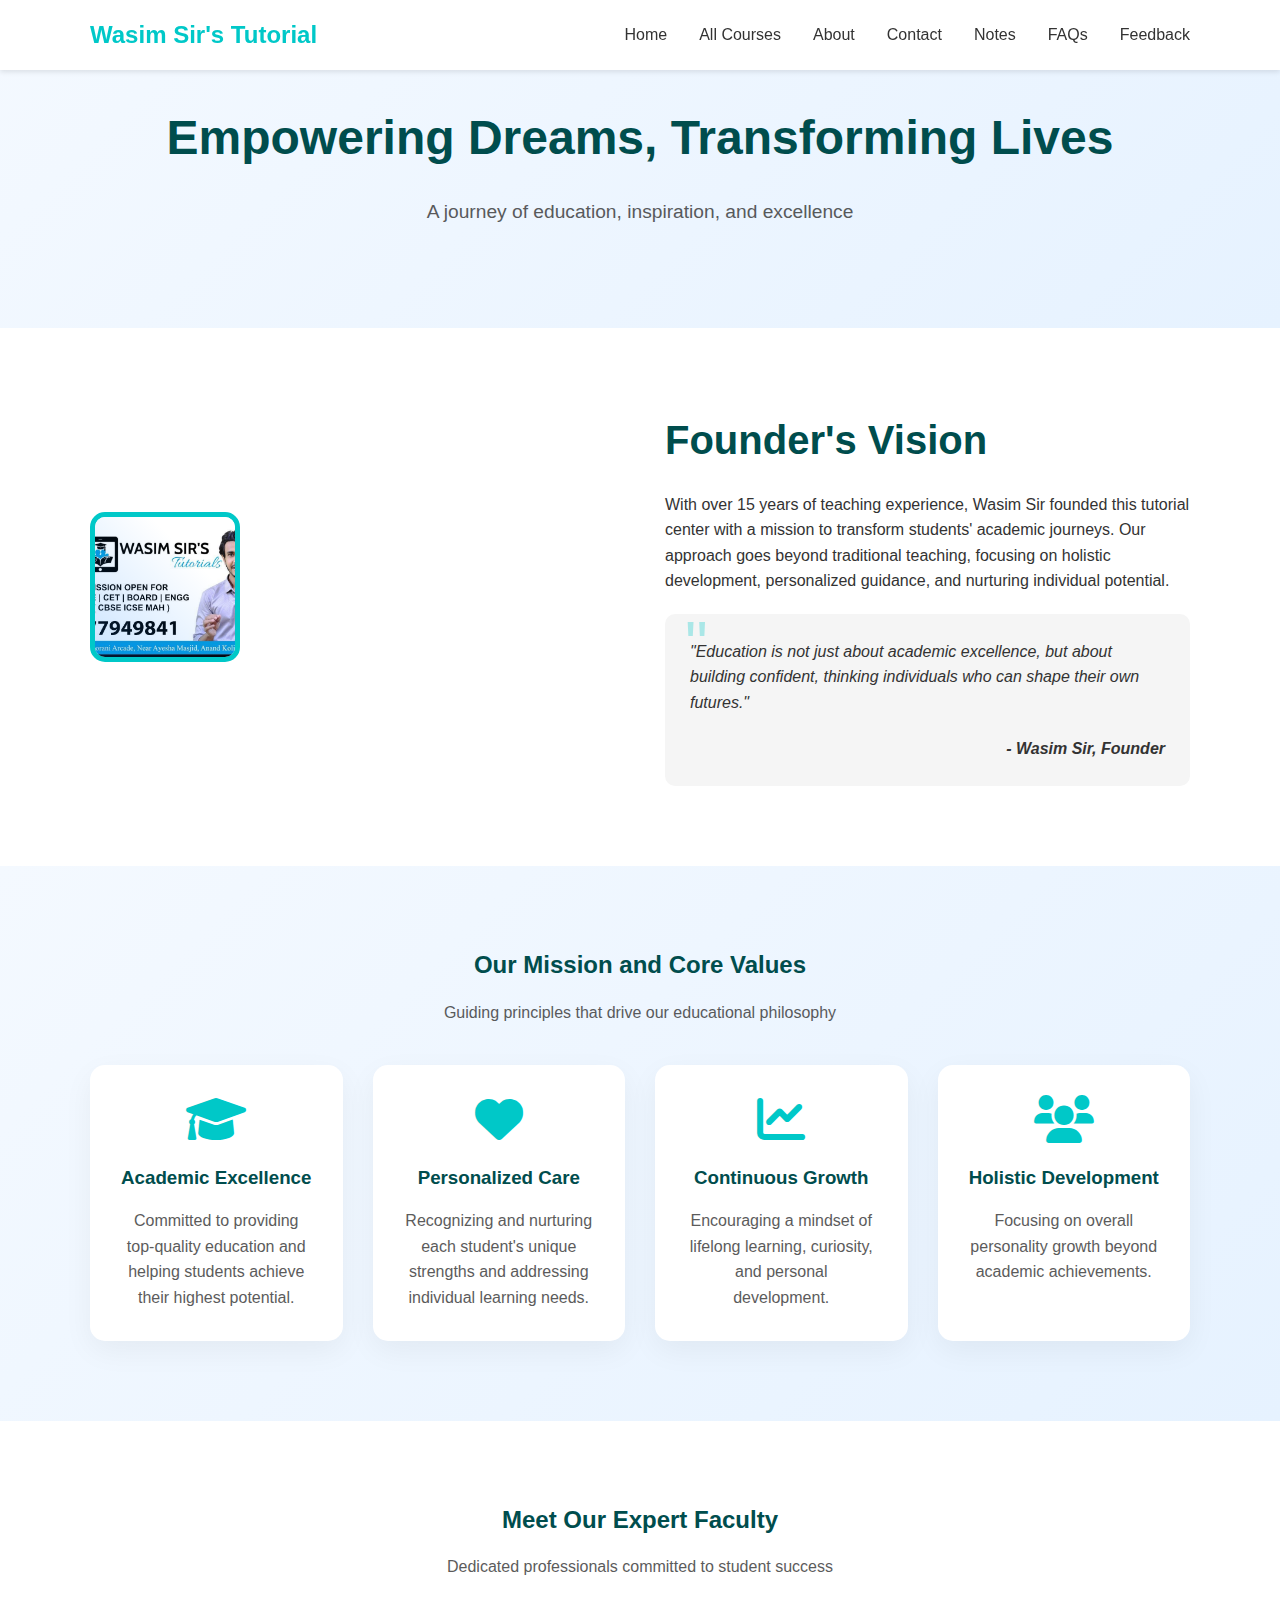
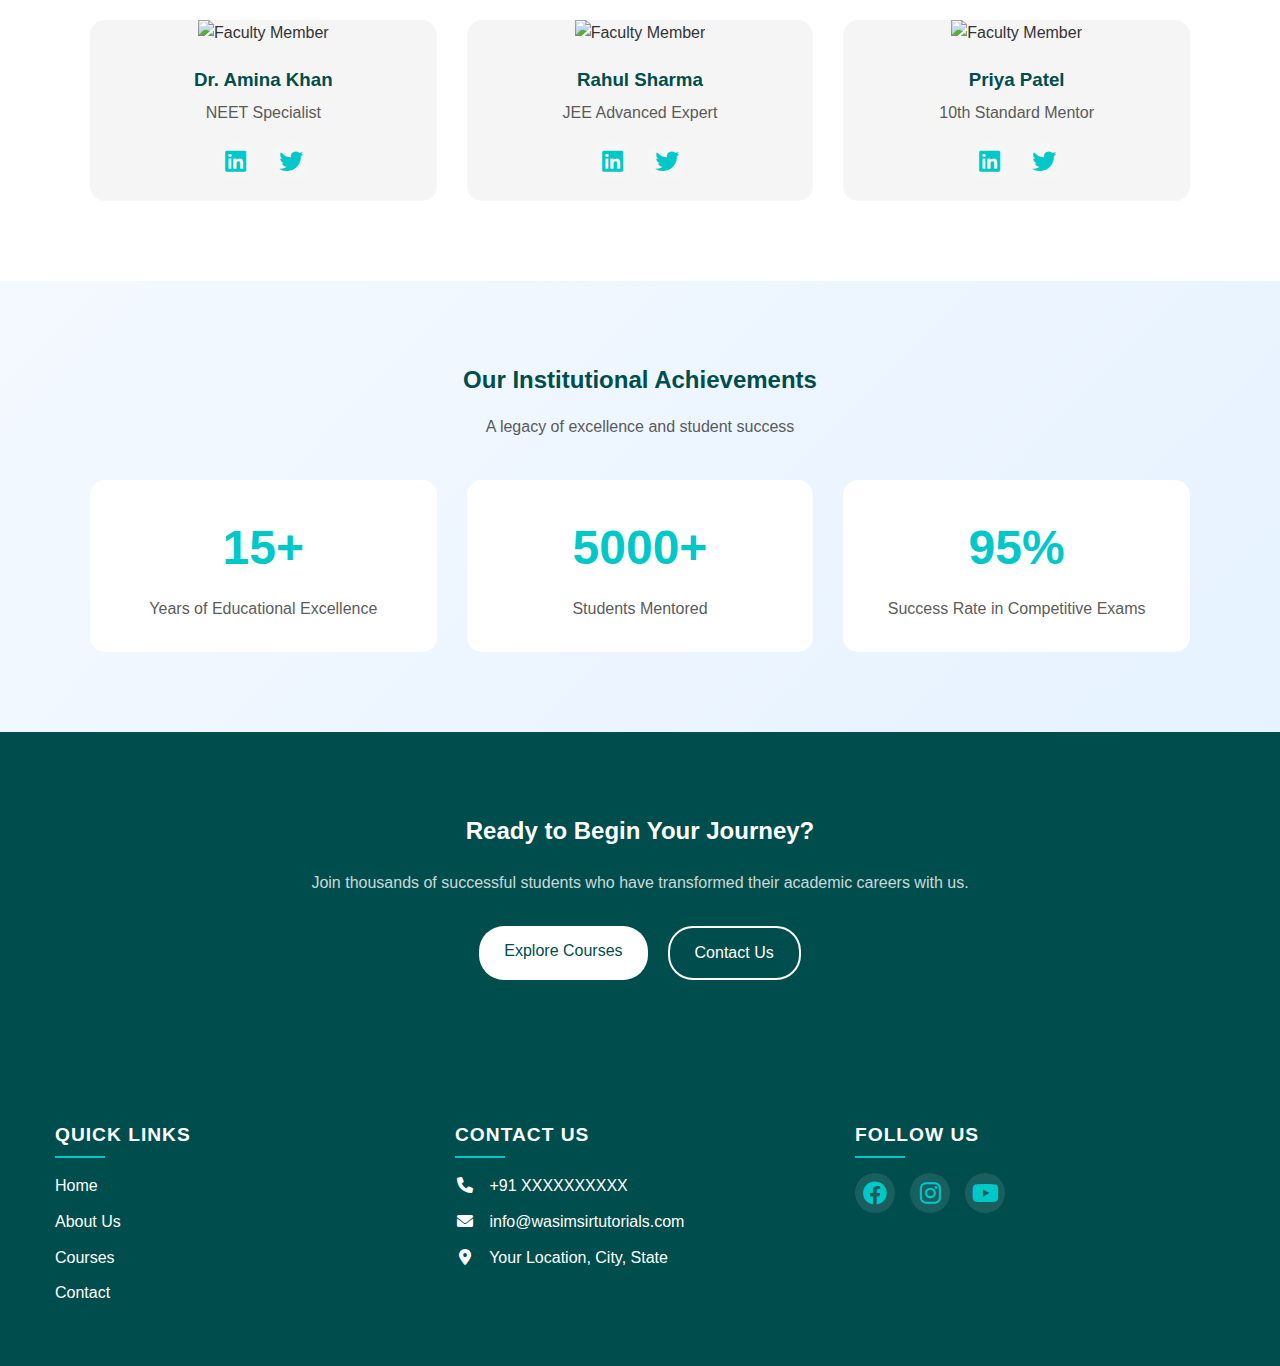
==== pages/about.html @ 132cf809 "Add files via upload" ====
<!DOCTYPE html>
<html lang="en">
<head>
    <meta charset="UTF-8">
    <meta name="viewport" content="width=device-width, initial-scale=1.0">
    <title>About - Wasim Sir's Tutorials</title>
    <link rel="stylesheet" href="https://cdnjs.cloudflare.com/ajax/libs/font-awesome/6.0.0/css/all.min.css">
    <link rel="stylesheet" href="/css/styles.css">
    <link rel="stylesheet" href="/css/footer.css">
    <link rel="stylesheet" href="/css/about.css">
</head>
<body>
    <!-- Navigation -->
    <nav>
        <div class="container">
            <div class="logo">Wasim Sir's Tutorial</div>
            <ul class="nav-links">
                <li><a href="../index.html" class="nav-link" data-scroll="true">Home</a></li>
                <li><a href="courses.html" class="nav-link">All Courses</a></li>
                <li><a href="about.html" class="nav-link">About</a></li>
                <li><a href="contact.html" class="nav-link">Contact</a></li>
                <li><a href="notes.html" class="nav-link" data-scroll="true">Notes</a></li>
                <li><a href="faq.html" class="nav-link">FAQs</a></li>
                <li><a href="feedback.html" class="nav-link">Feedback</a></li>
            </ul>
            <button class="mobile-menu-btn">
                <i class="fas fa-bars"></i>
            </button>
        </div>
    </nav>

    <!-- About Hero Section -->
    <section class="about-hero">
        <div class="container">
            <div class="hero-content">
                <h1>Empowering Dreams, Transforming Lives</h1>
                <p>A journey of education, inspiration, and excellence</p>
            </div>
        </div>
    </section>

    <!-- About Story Section -->
    <section class="about-story">
        <div class="container">
            <div class="story-wrapper">
                <div class="story-image">
                    <img src="/img/wasim sir.jpg" alt="Wasim Sir">
                    <div class="image-overlay"></div>
                </div>
                <div class="story-content">
                    <h2>Founder's Vision</h2>
                    <p>With over 15 years of teaching experience, Wasim Sir founded this tutorial center with a mission to transform students' academic journeys. Our approach goes beyond traditional teaching, focusing on holistic development, personalized guidance, and nurturing individual potential.</p>
                    <blockquote>
                        <p>"Education is not just about academic excellence, but about building confident, thinking individuals who can shape their own futures."</p>
                        <cite>- Wasim Sir, Founder</cite>
                    </blockquote>
                </div>
            </div>
        </div>
    </section>

    <!-- Mission and Values -->
    <section class="mission-values">
        <div class="container">
            <div class="section-header">
                <h2>Our Mission and Core Values</h2>
                <p>Guiding principles that drive our educational philosophy</p>
            </div>
            <div class="values-grid">
                <div class="value-card">
                    <i class="fas fa-graduation-cap"></i>
                    <h3>Academic Excellence</h3>
                    <p>Committed to providing top-quality education and helping students achieve their highest potential.</p>
                </div>
                <div class="value-card">
                    <i class="fas fa-heart"></i>
                    <h3>Personalized Care</h3>
                    <p>Recognizing and nurturing each student's unique strengths and addressing individual learning needs.</p>
                </div>
                <div class="value-card">
                    <i class="fas fa-chart-line"></i>
                    <h3>Continuous Growth</h3>
                    <p>Encouraging a mindset of lifelong learning, curiosity, and personal development.</p>
                </div>
                <div class="value-card">
                    <i class="fas fa-users"></i>
                    <h3>Holistic Development</h3>
                    <p>Focusing on overall personality growth beyond academic achievements.</p>
                </div>
            </div>
        </div>
    </section>

    <!-- Team Section -->
    <section class="about-team">
        <div class="container">
            <div class="section-header">
                <h2>Meet Our Expert Faculty</h2>
                <p>Dedicated professionals committed to student success</p>
            </div>
            <div class="team-grid">
                <div class="team-member">
                    <img src="/img/faculty1.png" alt="Faculty Member">
                    <div class="member-info">
                        <h3>Dr. Amina Khan</h3>
                        <p>NEET Specialist</p>
                        <div class="social-links">
                            <a href="#"><i class="fab fa-linkedin"></i></a>
                            <a href="#"><i class="fab fa-twitter"></i></a>
                        </div>
                    </div>
                </div>
                <div class="team-member">
                    <img src="/img/faculty2.png" alt="Faculty Member">
                    <div class="member-info">
                        <h3>Rahul Sharma</h3>
                        <p>JEE Advanced Expert</p>
                        <div class="social-links">
                            <a href="#"><i class="fab fa-linkedin"></i></a>
                            <a href="#"><i class="fab fa-twitter"></i></a>
                        </div>
                    </div>
                </div>
                <div class="team-member">
                    <img src="/img/faculty3.png" alt="Faculty Member">
                    <div class="member-info">
                        <h3>Priya Patel</h3>
                        <p>10th Standard Mentor</p>
                        <div class="social-links">
                            <a href="#"><i class="fab fa-linkedin"></i></a>
                            <a href="#"><i class="fab fa-twitter"></i></a>
                        </div>
                    </div>
                </div>
            </div>
        </div>
    </section>

    <!-- Achievements Section -->
    <section class="about-achievements">
        <div class="container">
            <div class="section-header">
                <h2>Our Institutional Achievements</h2>
                <p>A legacy of excellence and student success</p>
            </div>
            <div class="achievements-grid">
                <div class="achievement-card">
                    <h3>15+</h3>
                    <p>Years of Educational Excellence</p>
                </div>
                <div class="achievement-card">
                    <h3>5000+</h3>
                    <p>Students Mentored</p>
                </div>
                <div class="achievement-card">
                    <h3>95%</h3>
                    <p>Success Rate in Competitive Exams</p>
                </div>
                <!-- <div class="achievement-card">
                    <h3></h3>
                    <p>National Rank Holders</p>
                </div> -->
            </div>
        </div>
    </section>

    <!-- CTA Section -->
    <section class="about-cta">
        <div class="container">
            <h2>Ready to Begin Your Journey?</h2>
            <p>Join thousands of successful students who have transformed their academic careers with us.</p>
            <div class="cta-buttons">
                <a href="courses.html" class="btn btn-primary">Explore Courses</a>
                <a href="contact.html" class="btn btn-secondary">Contact Us</a>
            </div>
        </div>
    </section>

    <!-- Footer -->
    <footer class="footer">
        <div class="container">
            <div class="footer-grid">
                <div class="footer-section">
                    <h3>Quick Links</h3>
                    <ul>
                        <li><a href="../index.html">Home</a></li>
                        <li><a href="about.html">About Us</a></li>
                        <li><a href="courses.html">Courses</a></li>
                        <li><a href="contact.html">Contact</a></li>
                    </ul>
                </div>
                <div class="footer-section">
                    <h3>Contact Us</h3>
                    <ul>
                        <li><i class="fas fa-phone"></i> +91 XXXXXXXXXX</li>
                        <li><i class="fas fa-envelope"></i> info@wasimsirtutorials.com</li>
                        <li><i class="fas fa-map-marker-alt"></i> Your Location, City, State</li>
                    </ul>
                </div>
                <div class="footer-section">
                    <h3>Follow Us</h3>
                    <div class="social-links">
                        <a href="#"><i class="fab fa-facebook"></i></a>
                        <a href="#"><i class="fab fa-instagram"></i></a>
                        <a href="#"><i class="fab fa-youtube"></i></a>
                    </div>
                </div>
            </div>
        </div>
    </footer>

    <script src="../script.js"></script>
</body>
</html>
---- css/styles.css ----
/* Reset and base styles */
* {
    margin: 0;
    padding: 0;
    box-sizing: border-box;
}

:root {
    --primary-color: #00c8c8;  /* Cyan color */
    --secondary-color: #004d4d;
    --text-color: #333;
    --light-bg: #f5f5f5;
    --white: #ffffff;
}

body {
    font-family: 'Segoe UI', Tahoma, Geneva, Verdana, sans-serif;
    line-height: 1.6;
    color: var(--text-color);
}

.container {
    max-width: 1200px;
    margin: 0 auto;
    padding: 0 20px;
}

/* Navigation */
nav {
    background-color: var(--white);
    box-shadow: 0 2px 5px rgba(0,0,0,0.1);
    position: fixed;
    width: 100%;
    top: 0;
    z-index: 1000;
}

nav .container {
    display: flex;
    justify-content: space-between;
    align-items: center;
    padding: 1rem 20px;
}

.logo {
    font-size: 1.5rem;
    font-weight: bold;
    color: var(--primary-color);
}

.nav-links {
    display: flex;
    list-style: none;
    gap: 2rem;
}

.nav-links a {
    text-decoration: none;
    color: var(--text-color);
    font-weight: 500;
    transition: color 0.3s;
}

.nav-links a:hover {
    color: var(--primary-color);
}

/* Hero Section */
.hero {
    background: linear-gradient(135deg, var(--primary-color), var(--secondary-color));
    color: var(--white);
    padding: 8rem 0 4rem;
    text-align: center;
}

.hero h1 {
    font-size: 3rem;
    margin-bottom: 1rem;
}

.hero p {
    font-size: 1.2rem;
    margin-bottom: 2rem;
}

.cta-button {
    display: inline-block;
    padding: 1rem 2rem;
    background-color: var(--white);
    color: var(--primary-color);
    text-decoration: none;
    border-radius: 5px;
    font-weight: bold;
    transition: transform 0.3s;
}

.cta-button:hover {
    transform: translateY(-3px);
}

/* Courses Section */
.courses {
    padding: 4rem 0;
    background-color: var(--light-bg);
}

.courses h2 {
    text-align: center;
    margin-bottom: 3rem;
    color: var(--secondary-color);
}

.course-grid {
    display: grid;
    grid-template-columns: repeat(auto-fit, minmax(250px, 1fr));
    gap: 2rem;
}

.course-card {
    background: var(--white);
    padding: 2rem;
    border-radius: 10px;
    text-align: center;
    transition: transform 0.3s;
    box-shadow: 0 3px 10px rgba(0,0,0,0.1);
}

.course-card:hover {
    transform: translateY(-5px);
}

.course-card i {
    font-size: 2.5rem;
    color: var(--primary-color);
    margin-bottom: 1rem;
}

.course-card h3 {
    margin-bottom: 1rem;
    color: var(--secondary-color);
}

/* About Section */
.about {
    padding: 4rem 0;
}

.about h2 {
    text-align: center;
    margin-bottom: 3rem;
    color: var(--secondary-color);
}

.about-content {
    display: grid;
    grid-template-columns: 1fr 2fr;
    gap: 3rem;
    align-items: center;
}

.about-image {
    text-align: center;
}

.profile-image {
    max-width: 100%;
    height: auto;
    border-radius: 10px;
    box-shadow: 0 5px 15px rgba(0,0,0,0.2);
    transition: transform 0.3s ease;
}

.profile-image:hover {
    transform: scale(1.02);
}

.about-text {
    padding: 1rem;
}

.features {
    list-style: none;
    margin-top: 2rem;
}

.features li {
    margin-bottom: 1rem;
    display: flex;
    align-items: center;
    gap: 1rem;
}

.features i {
    color: var(--primary-color);
}

/* Success Stories Section */
.success-stories {
    padding: 4rem 0;
    background-color: var(--light-bg);
}

.success-stories h2 {
    text-align: center;
    margin-bottom: 3rem;
    color: var(--secondary-color);
}

.success-content {
    display: flex;
    align-items: center;
    justify-content: center;
    gap: 3rem;
}

.success-image {
    flex: 1;
    text-align: center;
}

.achievement-image {
    max-width: 100%;
    height: auto;
    border-radius: 10px;
    box-shadow: 0 5px 15px rgba(0,0,0,0.2);
}

.success-text {
    flex: 2;
}

.success-text h3 {
    margin-bottom: 1rem;
    color: var(--primary-color);
}

.success-text p {
    font-size: 1.1rem;
    line-height: 1.6;
}

.testimonials {
    background-color: var(--light-bg);
    padding: 100px 0;
    text-align: center;
}

.testimonials h2 {
    color: var(--secondary-color);
    margin-bottom: 50px;
    font-size: 2.5rem;
}

.testimonial-slider {
    display: flex;
    justify-content: center;
    align-items: center;
    gap: 40px;
}

.story-card {
    background-color: white;
    border-radius: 15px;
    box-shadow: 0 15px 30px rgba(0, 0, 0, 0.1);
    padding: 40px;
    max-width: 500px;
    transition: all 0.3s ease;
    position: relative;
}

.main-story {
    transform: scale(1.1);
    box-shadow: 0 25px 50px rgba(0, 0, 0, 0.15);
    background: linear-gradient(135deg, #f4f9ff 0%, #e6f2ff 100%);
}

.story-image {
    width: 150px;
    height: 150px;
    border-radius: 50%;
    object-fit: cover;
    border: 5px solid var(--primary-color);
    margin-bottom: 20px;
}

.main-story .story-image {
    width: 200px;
    height: 200px;
    border-width: 7px;
}

.quote-icon {
    position: absolute;
    top: 20px;
    left: 30px;
    font-size: 3rem;
    color: var(--primary-color);
    opacity: 0.2;
}

.story-content h3 {
    color: var(--secondary-color);
    margin-bottom: 10px;
    font-size: 1.8rem;
}

.main-story .story-content h3 {
    font-size: 2.2rem;
}

.student-details {
    color: var(--text-color);
    opacity: 0.7;
    margin-bottom: 10px;
}

.achievement {
    background: linear-gradient(135deg, var(--primary-color), var(--secondary-color));
    color: white;
    display: inline-block;
    padding: 12px 25px;
    border-radius: 30px;
    margin-bottom: 20px;
    font-weight: 700;
    letter-spacing: 1px;
    text-transform: uppercase;
    box-shadow: 0 10px 20px rgba(0, 123, 255, 0.3);
    position: relative;
    overflow: hidden;
    border: 2px solid var(--primary-color);
}

.achievement::before {
    content: '🏆';
    position: absolute;
    left: 15px;
    top: 50%;
    transform: translateY(-50%);
    font-size: 1.2rem;
}

.achievement span {
    margin-left: 30px;
}

.main-story .achievement {
    font-size: 1.3rem;
    padding: 15px 35px;
    margin-bottom: 25px;
}

@media (max-width: 768px) {
    .achievement {
        padding: 10px 20px;
        font-size: 0.9rem;
    }
}

/* Responsive Design for Success Stories */
@media (max-width: 768px) {
    .success-content {
        flex-direction: column;
        text-align: center;
    }
    
    .success-image {
        margin-bottom: 2rem;
    }
}

@media (max-width: 1024px) {
    .testimonial-slider {
        flex-direction: column;
    }

    .main-story {
        transform: scale(1);
    }
}

/* Contact Section */
.contact {
    padding: 4rem 0;
    background-color: var(--light-bg);
}

.contact h2 {
    text-align: center;
    margin-bottom: 3rem;
    color: var(--secondary-color);
}

.contact-grid {
    display: grid;
    grid-template-columns: repeat(auto-fit, minmax(300px, 1fr));
    gap: 2rem;
}

.contact-info {
    display: grid;
    gap: 2rem;
}

.info-item {
    text-align: center;
    padding: 2rem;
    background: var(--white);
    border-radius: 10px;
    box-shadow: 0 3px 10px rgba(0,0,0,0.1);
}

.info-item i {
    font-size: 2rem;
    color: var(--primary-color);
    margin-bottom: 1rem;
}

.info-item a {
    color: var(--primary-color);
    text-decoration: none;
}

.contact-form {
    display: grid;
    gap: 1rem;
    padding: 2rem;
    background: var(--white);
    border-radius: 10px;
    box-shadow: 0 3px 10px rgba(0,0,0,0.1);
}

.contact-form input,
.contact-form select,
.contact-form textarea {
    padding: 0.8rem;
    border: 1px solid #ddd;
    border-radius: 5px;
    font-family: inherit;
}

.contact-form textarea {
    height: 150px;
    resize: vertical;
}

.contact-form button {
    padding: 1rem;
    background: var(--primary-color);
    color: var(--white);
    border: none;
    border-radius: 5px;
    cursor: pointer;
    font-weight: bold;
    transition: background-color 0.3s;
}

.contact-form button:hover {
    background-color: var(--secondary-color);
}

/* Footer */
footer {
    background-color: var(--secondary-color);
    color: var(--white);
    text-align: center;
    padding: 1rem 0;
}

/* Responsive Design */
/* Large Devices (Desktops) */
@media (min-width: 1200px) {
    .container {
        max-width: 1140px;
    }
    
    .hero h1 {
        font-size: 3.5rem;
    }
    
    .course-grid {
        grid-template-columns: repeat(3, 1fr);
        gap: 2.5rem;
    }
}

/* Medium Devices (Tablets) */
@media (max-width: 992px) {
    .container {
        max-width: 960px;
    }
    
    .hero {
        padding: 6rem 0 3rem;
    }
    
    .hero h1 {
        font-size: 2.8rem;
    }
    
    .course-grid {
        grid-template-columns: repeat(2, 1fr);
        gap: 2rem;
    }
    
    .about-content {
        grid-template-columns: 1fr 1.5fr;
        gap: 2rem;
    }
    
    .contact-grid {
        grid-template-columns: 1fr;
        max-width: 600px;
        margin: 0 auto;
    }
}

/* Small Devices (Small Tablets and Large Phones) */
@media (max-width: 768px) {
    .container {
        max-width: 720px;
        padding: 0 15px;
    }
    
    nav .container {
        padding: 0.8rem 15px;
    }
    
    .nav-links {
        position: fixed;
        top: 0;
        left: -100%;
        height: 100vh;
        width: 80%;
        max-width: 300px;
        background: var(--white);
        flex-direction: column;
        padding: 2rem;
        transition: 0.3s ease-in-out;
        box-shadow: 2px 0 5px rgba(0,0,0,0.1);
    }
    
    .nav-links.active {
        left: 0;
    }
    
    .hero h1 {
        font-size: 2.2rem;
    }
    
    .hero p {
        font-size: 1.1rem;
    }
    
    .course-grid {
        grid-template-columns: 1fr;
        max-width: 400px;
        margin: 0 auto;
    }
    
    .about-content {
        grid-template-columns: 1fr;
    }
    
    .profile-image {
        max-width: 80%;
    }
    
    .contact-form {
        padding: 1.5rem;
    }
}

/* Extra Small Devices (Phones) */
@media (max-width: 576px) {
    .container {
        max-width: 540px;
        padding: 0 10px;
    }
    
    nav .container {
        padding: 0.6rem 10px;
    }
    
    .logo {
        font-size: 1.2rem;
    }
    
    .hero {
        padding: 5rem 0 2rem;
    }
    
    .hero h1 {
        font-size: 1.8rem;
    }
    
    .hero p {
        font-size: 1rem;
        padding: 0 1rem;
    }
    
    .cta-button {
        padding: 0.8rem 1.5rem;
    }
    
    section {
        padding: 3rem 0;
    }
    
    h2 {
        font-size: 1.8rem;
    }
    
    .course-card {
        padding: 1.5rem;
    }
    
    .profile-image {
        max-width: 95%;
    }
    
    .features li {
        font-size: 0.9rem;
    }
    
    .contact-form input,
    .contact-form select,
    .contact-form textarea {
        padding: 0.6rem;
    }
    
    footer {
        padding: 0.8rem 0;
        font-size: 0.9rem;
    }
}

/* Mobile Menu Button */
.mobile-menu-btn {
    display: none;
    flex-direction: column;
    justify-content: space-between;
    width: 30px;
    height: 21px;
    background: transparent;
    border: none;
    cursor: pointer;
    padding: 0;
    z-index: 10;
}

.mobile-menu-btn span {
    width: 100%;
    height: 3px;
    background-color: var(--primary-color);
    transition: all 0.3s linear;
}

@media (max-width: 768px) {
    .mobile-menu-btn {
        display: flex;
    }
}

/* Orientation Specific Styles */
@media (orientation: landscape) and (max-height: 500px) {
    .hero {
        padding: 4rem 0 2rem;
    }
    
    .hero h1 {
        font-size: 2rem;
    }
    
    .nav-links {
        padding: 1rem;
    }
    
    .course-card {
        padding: 1rem;
    }
}

/* High-DPI (Retina) Screens */
@media (-webkit-min-device-pixel-ratio: 2), (min-resolution: 192dpi) {
    .profile-image {
        image-rendering: -webkit-optimize-contrast;
    }
}
---- css/footer.css ----
a{
    text-decoration: none;
}
/* Footer Styling */
.footer {
    background-color: var(--secondary-color);
    color: var(--white);
    padding: 60px 0 20px;
}

.footer .container {
    max-width: 1200px;
    margin: 0 auto;
    padding: 0 15px;
}

.footer-grid {
    display: grid;
    grid-template-columns: repeat(3, 1fr);
    gap: 30px;
    margin-bottom: 30px;
}

.footer-section {
    display: flex;
    flex-direction: column;
    align-items: flex-start;
}

.footer-section h3 {
    /* color: var(--primary-color); */
    margin-bottom: 15px;
    font-size: 1.2rem;
    text-transform: uppercase;
    letter-spacing: 1px;
    position: relative;
    padding-bottom: 8px;
}

.footer-section h3::after {
    content: '';
    position: absolute;
    bottom: 0;
    left: 0;
    width: 50px;
    height: 2px;
    background-color: var(--primary-color);
}

.footer-section ul {
    list-style: none;
    padding: 0;
    margin: 0;
    width: 100%;
}

.footer-section ul li {
    margin-bottom: 10px;
    text-align: left;
}

.footer-section ul li a {
    color: var(--white);
    text-decoration: none;
    transition: color 0.3s ease;
    display: inline-block;
}

.footer-section ul li a:hover,
.footer-section ul li a:focus {
    color: var(--primary-color);
}

.footer-section ul li i {
    margin-right: 10px;
    /* color: var(--primary-color); */
    width: 20px;
    text-align: center;
}

.social-links {
    display: flex;
    gap: 15px;
}

.social-links a {
    color: var(--white);
    font-size: 1.5rem;
    transition: color 0.3s ease, background-color 0.3s ease;
    width: 40px;
    height: 40px;
    display: flex;
    align-items: center;
    justify-content: center;
    border-radius: 50%;
    background-color: rgba(255, 255, 255, 0.1);
}

.social-links a:hover {
    color: var(--primary-color);
    background-color: rgba(255, 255, 255, 0.2);
}

.footer-bottom {
    text-align: center;
    padding-top: 20px;
    border-top: 1px solid rgba(255, 255, 255, 0.1);
}

.footer-bottom p {
    color: rgba(255, 255, 255, 0.7);
    font-size: 0.9rem;
}

/* Responsive Design */
@media (max-width: 1024px) {
    .footer-grid {
        grid-template-columns: repeat(2, 1fr);
    }
}

@media (max-width: 768px) {
    .footer-grid {
        grid-template-columns: 1fr;
    }
    
    .footer-section {
        align-items: center;
        text-align: center;
    }
    
    .footer-section h3 {
        text-align: center;
    }
    
    .footer-section h3::after {
        left: 50%;
        transform: translateX(-50%);
    }
    
    .footer-section ul {
        display: flex;
        flex-direction: column;
        align-items: center;
    }
    
    .social-links {
        justify-content: center;
    }
}
---- css/about.css ----
/* About Page Styling */
.about-hero {
    background: linear-gradient(135deg, #f4f9ff 0%, #e6f2ff 100%);
    padding: 100px 0;
    text-align: center;
}

.hero-content h1 {
    color: var(--secondary-color);
    font-size: 3rem;
    margin-bottom: 20px;
}

.hero-content p {
    color: var(--text-color);
    font-size: 1.2rem;
    opacity: 0.8;
}

.about-story {
    padding: 80px 0;
    background-color: var(--white);
}

.story-wrapper {
    display: grid;
    grid-template-columns: 1fr 1fr;
    gap: 50px;
    align-items: center;
}

.story-image {
    position: relative;
    border-radius: 15px;
    overflow: hidden;
}

.story-image img {
    width: 100%;
    height: 100%;
    object-fit: cover;
}

.image-overlay {
    position: absolute;
    top: 0;
    left: 0;
    width: 100%;
    height: 100%;
    background: linear-gradient(45deg, rgba(0, 123, 255, 0.2) 0%, transparent 70%);
}

.story-content h2 {
    color: var(--secondary-color);
    margin-bottom: 20px;
    font-size: 2.5rem;
}

.story-content p {
    color: var(--text-color);
    margin-bottom: 20px;
    line-height: 1.6;
}

blockquote {
    background-color: var(--light-bg);
    padding: 25px;
    border-radius: 10px;
    margin-top: 20px;
    position: relative;
}

blockquote::before {
    content: '"';
    position: absolute;
    top: -20px;
    left: 20px;
    font-size: 4rem;
    color: var(--primary-color);
    opacity: 0.3;
}

blockquote p {
    font-style: italic;
    margin-bottom: 15px;
}

blockquote cite {
    display: block;
    text-align: right;
    color: var(--text-color);
    font-weight: bold;
}

.mission-values {
    background: linear-gradient(135deg, #f4f9ff 0%, #e6f2ff 100%);
    padding: 80px 0;
    text-align: center;
}

.section-header h2 {
    color: var(--secondary-color);
    margin-bottom: 15px;
}

.section-header p {
    color: var(--text-color);
    opacity: 0.8;
    margin-bottom: 40px;
}

.values-grid {
    display: grid;
    grid-template-columns: repeat(4, 1fr);
    gap: 30px;
}

.value-card {
    background-color: var(--white);
    padding: 30px;
    border-radius: 15px;
    transition: all 0.3s ease;
    box-shadow: 0 10px 30px rgba(0, 0, 0, 0.05);
}

.value-card:hover {
    transform: translateY(-10px);
    box-shadow: 0 15px 40px rgba(0, 0, 0, 0.1);
}

.value-card i {
    font-size: 3rem;
    color: var(--primary-color);
    margin-bottom: 20px;
}

.value-card h3 {
    color: var(--secondary-color);
    margin-bottom: 15px;
}

.value-card p {
    color: var(--text-color);
    opacity: 0.8;
}

.about-team {
    background-color: var(--white);
    padding: 80px 0;
    text-align: center;
}

.team-grid {
    display: grid;
    grid-template-columns: repeat(3, 1fr);
    gap: 30px;
}

.team-member {
    background-color: var(--light-bg);
    border-radius: 15px;
    overflow: hidden;
    transition: all 0.3s ease;
}

.team-member:hover {
    transform: translateY(-10px);
    box-shadow: 0 15px 40px rgba(0, 0, 0, 0.1);
}

.team-member img {
    width: 100%;
    height: 300px;
    object-fit: cover;
}

.member-info {
    padding: 20px;
}

.member-info h3 {
    color: var(--secondary-color);
    margin-bottom: 5px;
}

.member-info p {
    color: var(--text-color);
    opacity: 0.8;
    margin-bottom: 15px;
}

.social-links {
    display: flex;
    justify-content: center;
    gap: 15px;
}

.social-links a {
    color: var(--primary-color);
    font-size: 1.5rem;
    transition: color 0.3s ease;
}

.social-links a:hover {
    color: var(--secondary-color);
}

.about-achievements {
    background: linear-gradient(135deg, #f4f9ff 0%, #e6f2ff 100%);
    padding: 80px 0;
    text-align: center;
}

.achievements-grid {
    display: grid;
    grid-template-columns: repeat(3, 1fr);
    gap: 30px;
}

.achievement-card {
    background-color: var(--white);
    padding: 30px;
    border-radius: 15px;
    transition: all 0.3s ease;
}

.achievement-card:hover {
    transform: translateY(-10px);
    box-shadow: 0 15px 40px rgba(0, 0, 0, 0.1);
}

.achievement-card h3 {
    color: var(--primary-color);
    font-size: 3rem;
    margin-bottom: 10px;
}

.achievement-card p {
    color: var(--text-color);
    opacity: 0.8;
}

.about-cta {
    background-color: var(--secondary-color);
    color: var(--white);
    text-align: center;
    padding: 80px 0;
}

.about-cta h2 {
    color: var(--white);
    margin-bottom: 20px;
}

.about-cta p {
    color: rgba(255, 255, 255, 0.8);
    margin-bottom: 30px;
}

.cta-buttons {
    display: flex;
    justify-content: center;
    gap: 20px;
}

.btn-primary,
.btn-secondary {
    display: inline-block;
    padding: 12px 25px;
    border-radius: 25px;
    text-decoration: none;
    transition: all 0.3s ease;
}

.btn-primary {
    background-color: var(--white);
    color: var(--secondary-color);
}

.btn-secondary {
    background-color: transparent;
    color: var(--white);
    border: 2px solid var(--white);
}

.btn-primary:hover {
    background-color: rgba(255, 255, 255, 0.9);
}

.btn-secondary:hover {
    background-color: rgba(255, 255, 255, 0.2);
}

/* Responsive Design */
@media (max-width: 1200px) {
    .story-wrapper,
    .values-grid,
    .team-grid,
    .achievements-grid {
        grid-template-columns: repeat(2, 1fr);
    }
}

@media (max-width: 768px) {
    .story-wrapper,
    .values-grid,
    .team-grid,
    .achievements-grid {
        grid-template-columns: 1fr;
    }

    .hero-content h1 {
        font-size: 2.5rem;
    }

    .cta-buttons {
        flex-direction: column;
    }
}
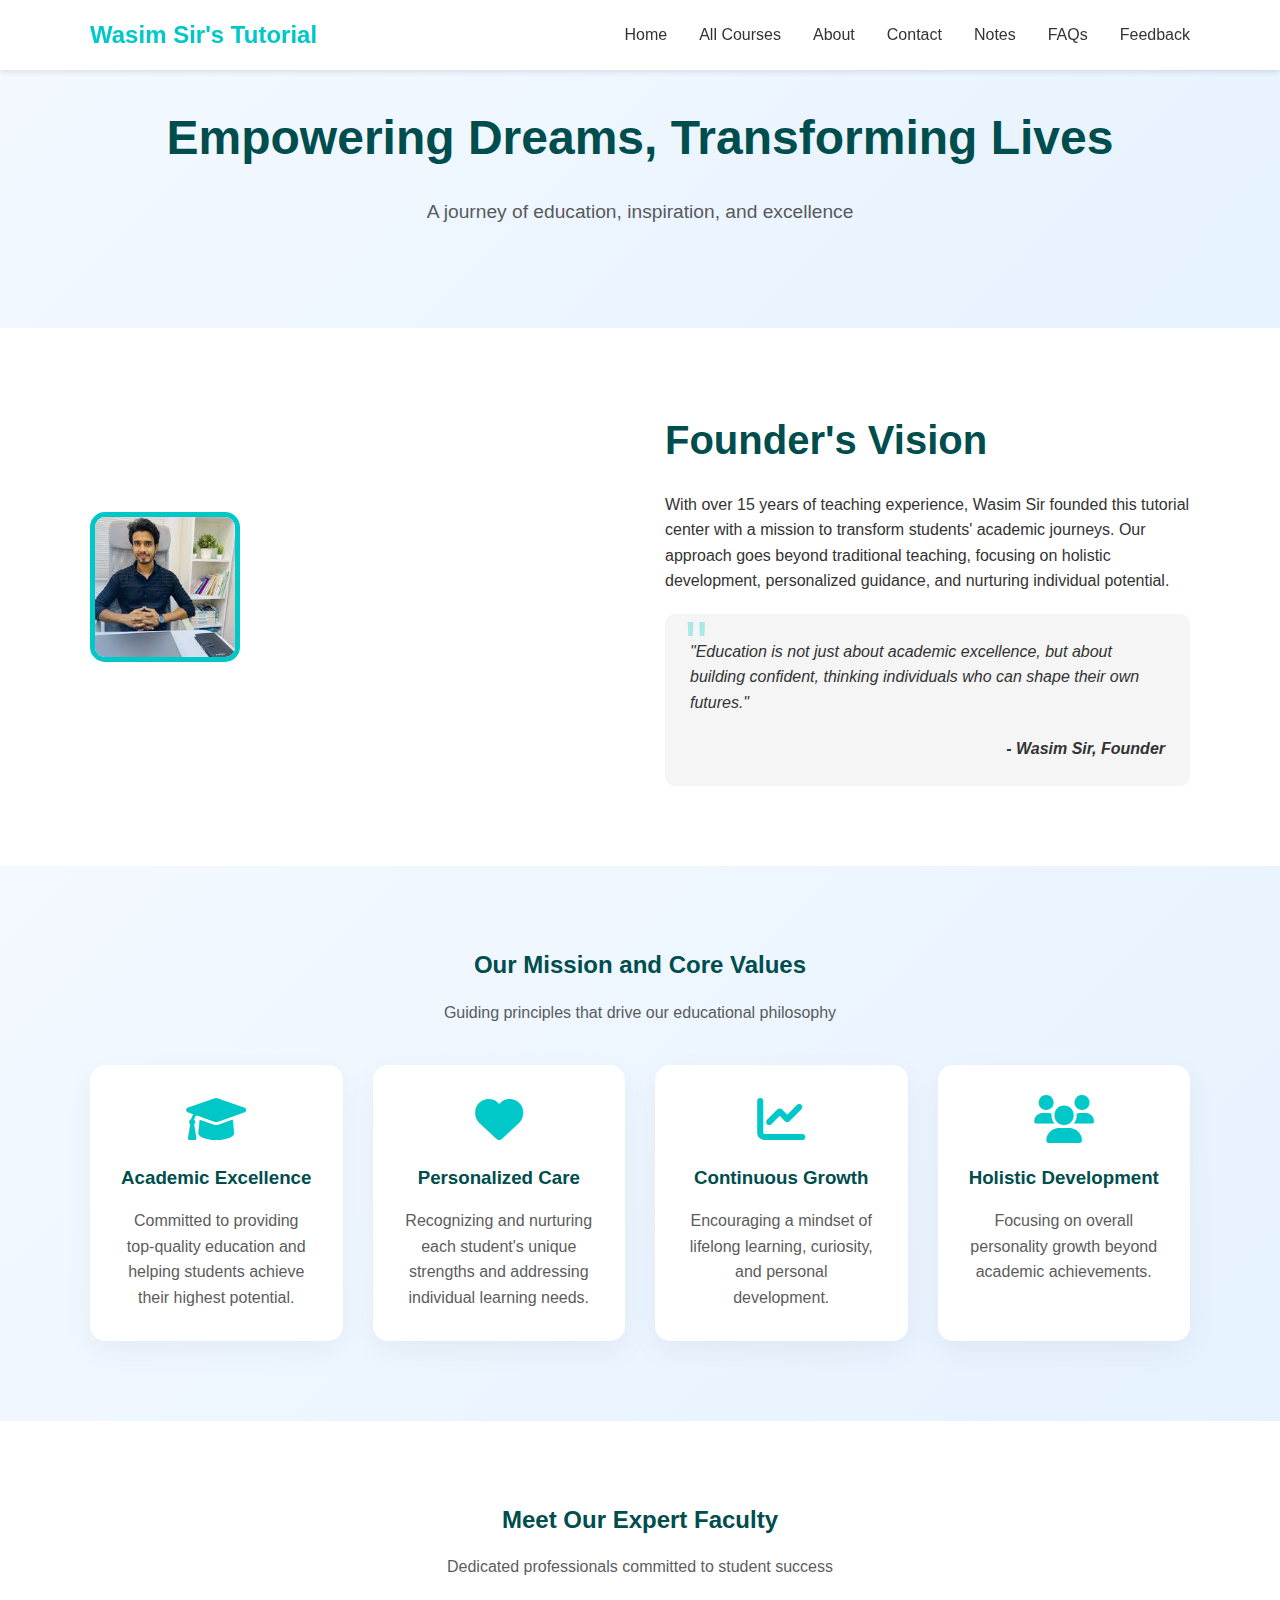
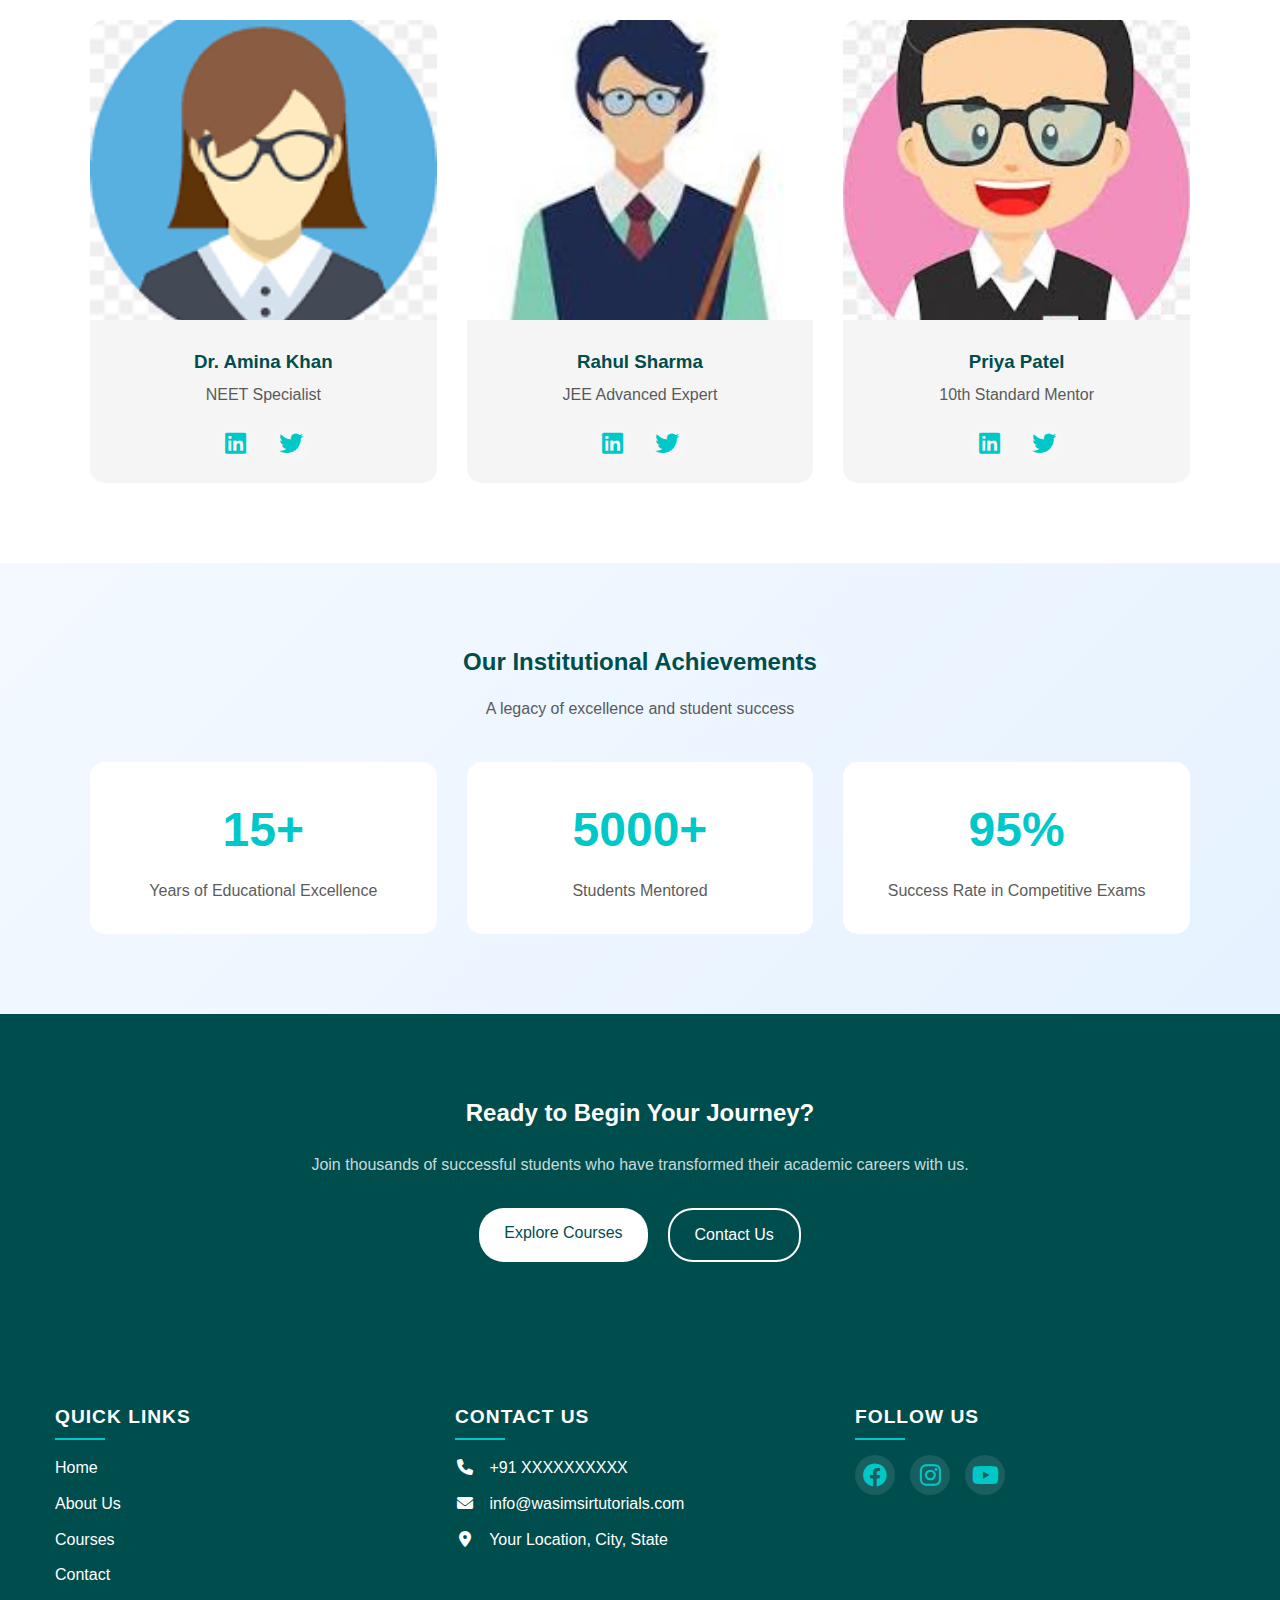
==== commit 96f0dc72: "Add files via upload" ====
--- a/pages/about.html
+++ b/pages/about.html
@@ -44,7 +44,7 @@
         <div class="container">
             <div class="story-wrapper">
                 <div class="story-image">
-                    <img src="/img/wasim sir.jpg" alt="Wasim Sir">
+                    <img src="/img/wasim sir 2.jpeg" alt="Wasim Sir">
                     <div class="image-overlay"></div>
                 </div>
                 <div class="story-content">
@@ -100,7 +100,7 @@
             </div>
             <div class="team-grid">
                 <div class="team-member">
-                    <img src="/img/faculty1.png" alt="Faculty Member">
+                    <img src="/img/teacher1.png" alt="Faculty Member">
                     <div class="member-info">
                         <h3>Dr. Amina Khan</h3>
                         <p>NEET Specialist</p>
@@ -111,7 +111,7 @@
                     </div>
                 </div>
                 <div class="team-member">
-                    <img src="/img/faculty2.png" alt="Faculty Member">
+                    <img src="/img/teacher2.jpeg" alt="Faculty Member">
                     <div class="member-info">
                         <h3>Rahul Sharma</h3>
                         <p>JEE Advanced Expert</p>
@@ -122,7 +122,7 @@
                     </div>
                 </div>
                 <div class="team-member">
-                    <img src="/img/faculty3.png" alt="Faculty Member">
+                    <img src="/img/teacher3.jpeg" alt="Faculty Member">
                     <div class="member-info">
                         <h3>Priya Patel</h3>
                         <p>10th Standard Mentor</p>
--- a/css/about.css
+++ b/css/about.css
@@ -307,6 +307,20 @@
     .team-grid,
     .achievements-grid {
         grid-template-columns: 1fr;
+        gap: 30px;
+    }
+
+    .story-image {
+        height: 450px; /* Increased height for mobile */
+        width: 100%;
+        max-width: 600px; /* Increased max-width */
+        margin: 0 auto;
+    }
+
+    .story-image img {
+        width: 100%;
+        height: 100%;
+        object-fit: cover;
     }
 
     .hero-content h1 {
